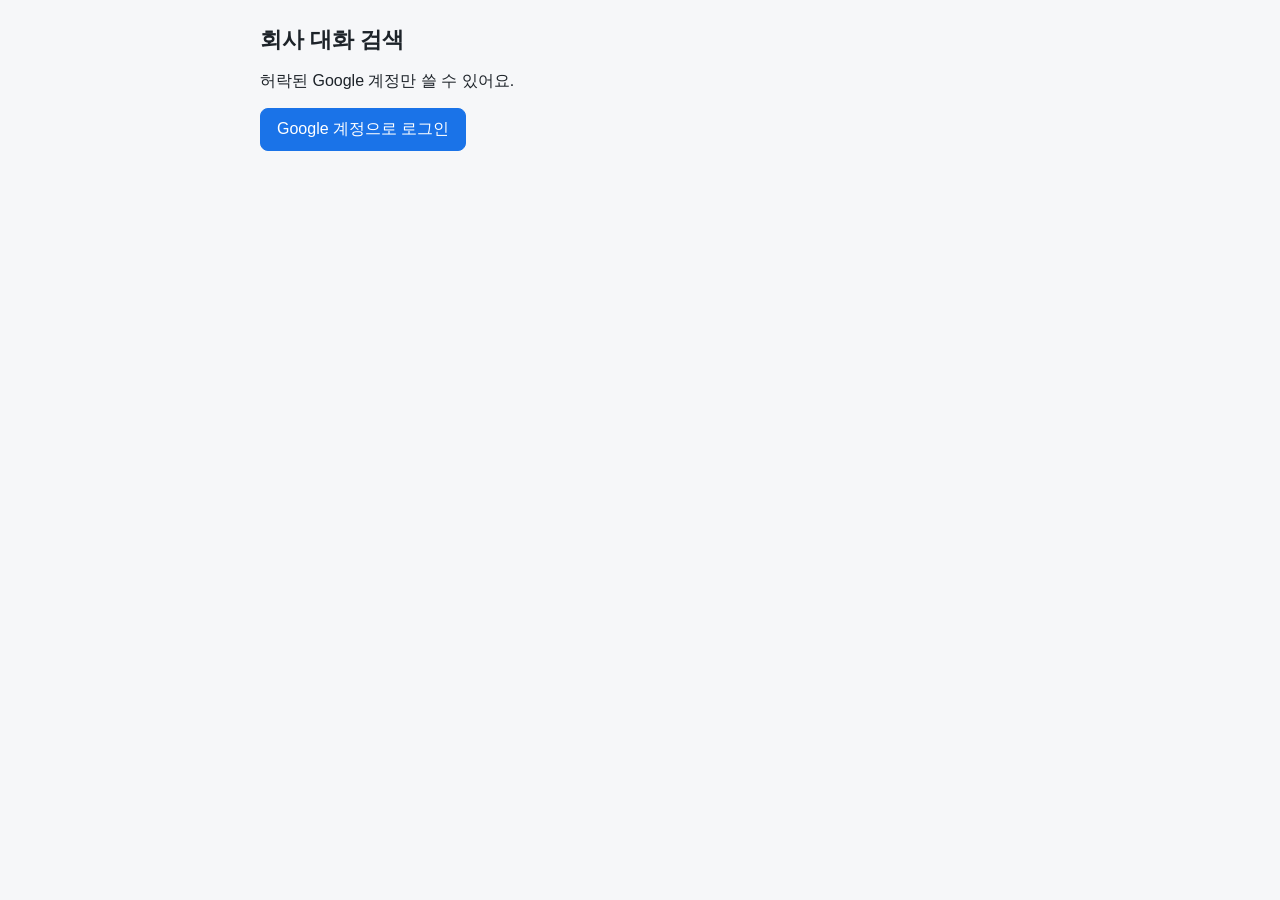
==== search/index.html @ d89ace0f "Search page: publish build" ====
<!doctype html>
<html lang="ko">
<head>
  <meta charset="utf-8">
  <meta name="viewport" content="width=device-width, initial-scale=1">
  <meta name="robots" content="noindex, nofollow">
  <meta name="referrer" content="no-referrer">
  <meta http-equiv="Content-Security-Policy" content="default-src 'none'; script-src 'self'; style-src 'self'; img-src 'self' data:; connect-src https://xxvncjcnjxmqofvzsrjl.supabase.co; base-uri 'none'; form-action 'none'">
  <title>회사 대화 검색</title>
  <link rel="stylesheet" href="style.css">
  <script type="module" src="app.js"></script>
</head>
<body>
  <main>
    <h1>회사 대화 검색</h1>
    <p id="notice" role="status"></p>

    <section id="signed-out" hidden>
      <p>허락된 Google 계정만 쓸 수 있어요.</p>
      <button id="sign-in" type="button">Google 계정으로 로그인</button>
    </section>

    <section id="signed-in" hidden>
      <form id="search">
        <input id="q" type="search" placeholder="예: 고등어 단가" autocomplete="off" required>
        <button type="submit">찾기</button>
        <details>
          <summary>조건 더 넣기</summary>
          <label>방 <select id="space"><option value="">모든 방</option></select></label>
          <label>부터 <input id="from" type="date"></label>
          <label>까지 <input id="to" type="date"></label>
          <fieldset id="kinds"><legend>종류</legend></fieldset>
        </details>
      </form>
      <p id="count" role="status"></p>
      <ol id="results"></ol>
      <button id="more" type="button" hidden>더 보기</button>
      <p class="footer"><button id="sign-out" type="button">로그아웃</button></p>
    </section>
  </main>
</body>
</html>
---- search/style.css ----
:root { color-scheme: light; font-family: -apple-system, "Apple SD Gothic Neo", "Malgun Gothic", sans-serif; }
body { margin: 0; background: #f6f7f9; color: #1d2329; word-break: keep-all; }
main { max-width: 760px; margin: 0 auto; padding: 16px; }
h1 { font-size: 1.4rem; margin: 8px 0 16px; }
button { font: inherit; padding: 10px 16px; border-radius: 8px; border: 1px solid #c4ccd4; background: #fff; cursor: pointer; }
button[type="submit"], #sign-in { background: #1a73e8; border-color: #1a73e8; color: #fff; }
#search { display: grid; grid-template-columns: 1fr auto; gap: 8px; }
#q { font: inherit; font-size: 1.1rem; padding: 10px 12px; border: 1px solid #c4ccd4; border-radius: 8px; min-width: 0; }
details { grid-column: 1 / -1; background: #fff; border: 1px solid #e0e4e8; border-radius: 8px; padding: 8px 12px; }
details label { display: inline-block; margin: 6px 12px 6px 0; }
fieldset { border: 0; padding: 0; margin: 6px 0 0; }
#notice:empty, #count:empty { display: none; }
#notice { background: #fff4e5; border: 1px solid #f5c48a; border-radius: 8px; padding: 10px 12px; }
#results { list-style: none; padding: 0; margin: 0; }
#results li { background: #fff; border: 1px solid #e0e4e8; border-radius: 10px; padding: 12px; margin: 10px 0; }
#results p { margin: 6px 0 0; white-space: pre-wrap; overflow-wrap: anywhere; }
.meta { font-size: 0.9rem; color: #57606a; }
.tag { display: inline-block; border-radius: 6px; padding: 1px 8px; background: #e8f0fe; color: #174ea6; font-weight: 600; }
.tag.pdf, .tag.document, .tag.file { background: #fce8e6; color: #a50e0e; }
.tag.ocr { background: #fef7e0; color: #8a5a00; }
.tag.audio_stt, .tag.video_stt { background: #e6f4ea; color: #0d652d; }
.deleted { color: #a50e0e; font-weight: 600; }
mark { background: #ffe58f; }
.footer { text-align: right; margin-top: 24px; }
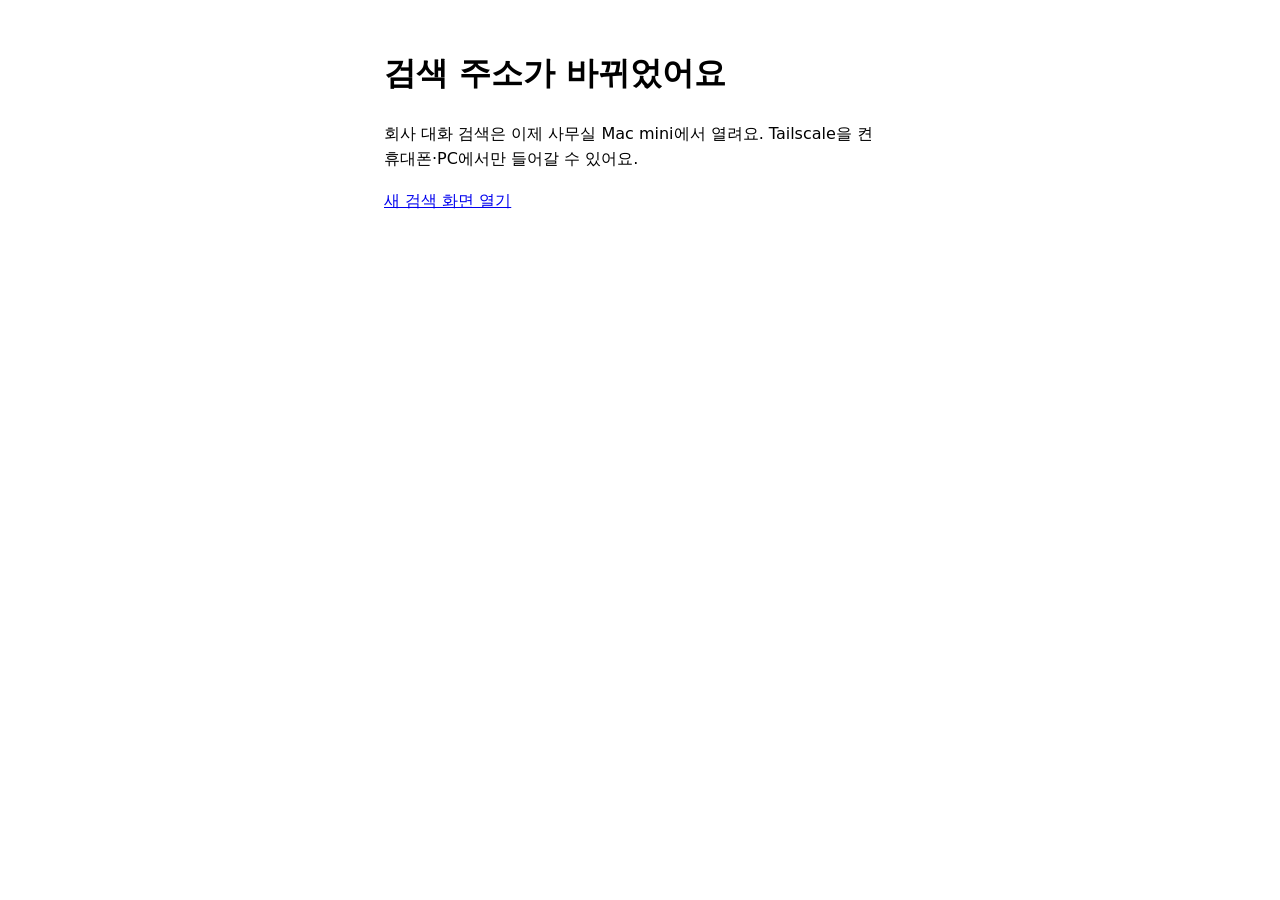
==== commit 4cd510da: "Search page: moved to the Mac mini (tailnet only)" ====
--- a/search/index.html
+++ b/search/index.html
@@ -1,42 +1,10 @@
 <!doctype html>
 <html lang="ko">
-<head>
-  <meta charset="utf-8">
-  <meta name="viewport" content="width=device-width, initial-scale=1">
-  <meta name="robots" content="noindex, nofollow">
-  <meta name="referrer" content="no-referrer">
-  <meta http-equiv="Content-Security-Policy" content="default-src 'none'; script-src 'self'; style-src 'self'; img-src 'self' data:; connect-src https://xxvncjcnjxmqofvzsrjl.supabase.co; base-uri 'none'; form-action 'none'">
-  <title>회사 대화 검색</title>
-  <link rel="stylesheet" href="style.css">
-  <script type="module" src="app.js"></script>
-</head>
+<head><meta charset="utf-8"><meta name="viewport" content="width=device-width, initial-scale=1"><meta name="robots" content="noindex"><title>회사 대화 검색 — 주소가 바뀌었어요</title>
+<style>body{font-family:system-ui,-apple-system,sans-serif;max-width:32rem;margin:3rem auto;padding:0 1rem;line-height:1.6;word-break:keep-all}</style></head>
 <body>
-  <main>
-    <h1>회사 대화 검색</h1>
-    <p id="notice" role="status"></p>
-
-    <section id="signed-out" hidden>
-      <p>허락된 Google 계정만 쓸 수 있어요.</p>
-      <button id="sign-in" type="button">Google 계정으로 로그인</button>
-    </section>
-
-    <section id="signed-in" hidden>
-      <form id="search">
-        <input id="q" type="search" placeholder="예: 고등어 단가" autocomplete="off" required>
-        <button type="submit">찾기</button>
-        <details>
-          <summary>조건 더 넣기</summary>
-          <label>방 <select id="space"><option value="">모든 방</option></select></label>
-          <label>부터 <input id="from" type="date"></label>
-          <label>까지 <input id="to" type="date"></label>
-          <fieldset id="kinds"><legend>종류</legend></fieldset>
-        </details>
-      </form>
-      <p id="count" role="status"></p>
-      <ol id="results"></ol>
-      <button id="more" type="button" hidden>더 보기</button>
-      <p class="footer"><button id="sign-out" type="button">로그아웃</button></p>
-    </section>
-  </main>
+<h1>검색 주소가 바뀌었어요</h1>
+<p>회사 대화 검색은 이제 사무실 Mac mini에서 열려요. Tailscale을 켠 휴대폰·PC에서만 들어갈 수 있어요.</p>
+<p><a href="http://100.111.195.88:8791/">새 검색 화면 열기</a></p>
 </body>
 </html>
